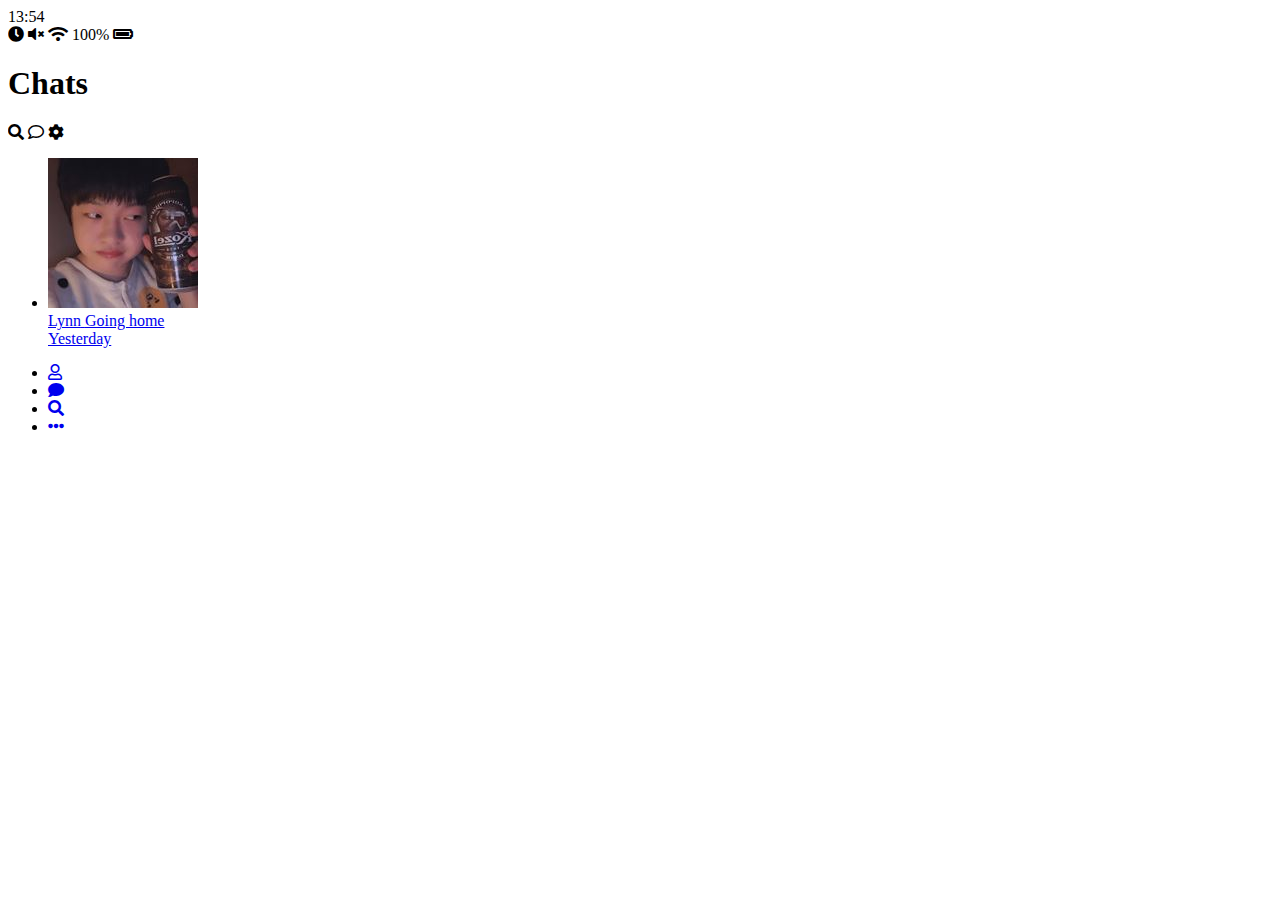
==== index.html @ acf36099 "Html Part" ====
<!DOCTYPE html>
<html lang="en">

<head>
    <meta charset="UTF-8">
    <meta name="viewport" content="width=device-width, initial-scale=1.0">
    <meta http-equiv="X-UA-Compatible" content="ie=edge">
    <link rel="stylesheet" href="https://use.fontawesome.com/releases/v5.9.0/css/all.css" />
    <title>Chats | Kakao Clone</title>
</head>

<body>
    <div class="status-bar">
        <div class="statud-bar__column">
            <span class="status_bar__clock">13:54</span>
        </div>
        <div class="statud-bar__column">
            <i class="fas fa-clock"></i>
            <i class="fas fa-volume-mute"></i>
            <i class="fas fa-wifi"></i>
            <span class="status-bar__battery-level">100%</span>
            <i class="fas fa-battery-full"></i>
        </div>
    </div>
    <header class="header">
        <div class="header__header-coloum">
            <h1 class="header__title">Chats</h1>
        </div>
        <div class="header__header-coloum">
            <span class="header__icon">
                <i class="fas fa-search"></i>
            </span>
            <span class="header__icon">
                <i class="far fa-comment"></i>
            </span>
            <span class="header__icon">
                <i class="fas fa-cog"></i>
            </span>
        </div>
    </header>
    <main class="chats">
        <ul class="chats__list">
            <li class="chats__chat">
                <a href="chat.html">
                    <div class="chat__column">
                        <img class="chat__avatar g-avatar" src="images/avatar.jpg" />
                        <div class="chat__content">
                            <span class="chat__username">Lynn</span>
                            <span class="chat__preview">Going home</span>
                        </div>
                    </div>
                    <div class="chat__column">
                        <span class="chat__timestamp">Yesterday</span>
                    </div>
            </li>
            </a>
        </ul>
    </main>
    <nav class="nav">
        <ul class="nav__list">
            <li class="nav__list-item"><a href="friends.html" class="nav__list-link">
                    <i class="far fa-user"></i>
                </a>
            </li>
            <li class="nav__list-item"><a href="index.html" class="nav__list-link">
                    <i class="fas fa-comment"></i>
                </a>
            </li>
            <li class="nav__list-item"><a href="find.html" class="nav__list-link">
                    <i class="fas fa-search"></i>
                </a>
            </li>
            <li class="nav__list-item"><a href="more.html" class="nav__list-link">
                    <i class="fas fa-ellipsis-h"></i>
                </a>
            </li>
        </ul>
    </nav>
</body>

</html>
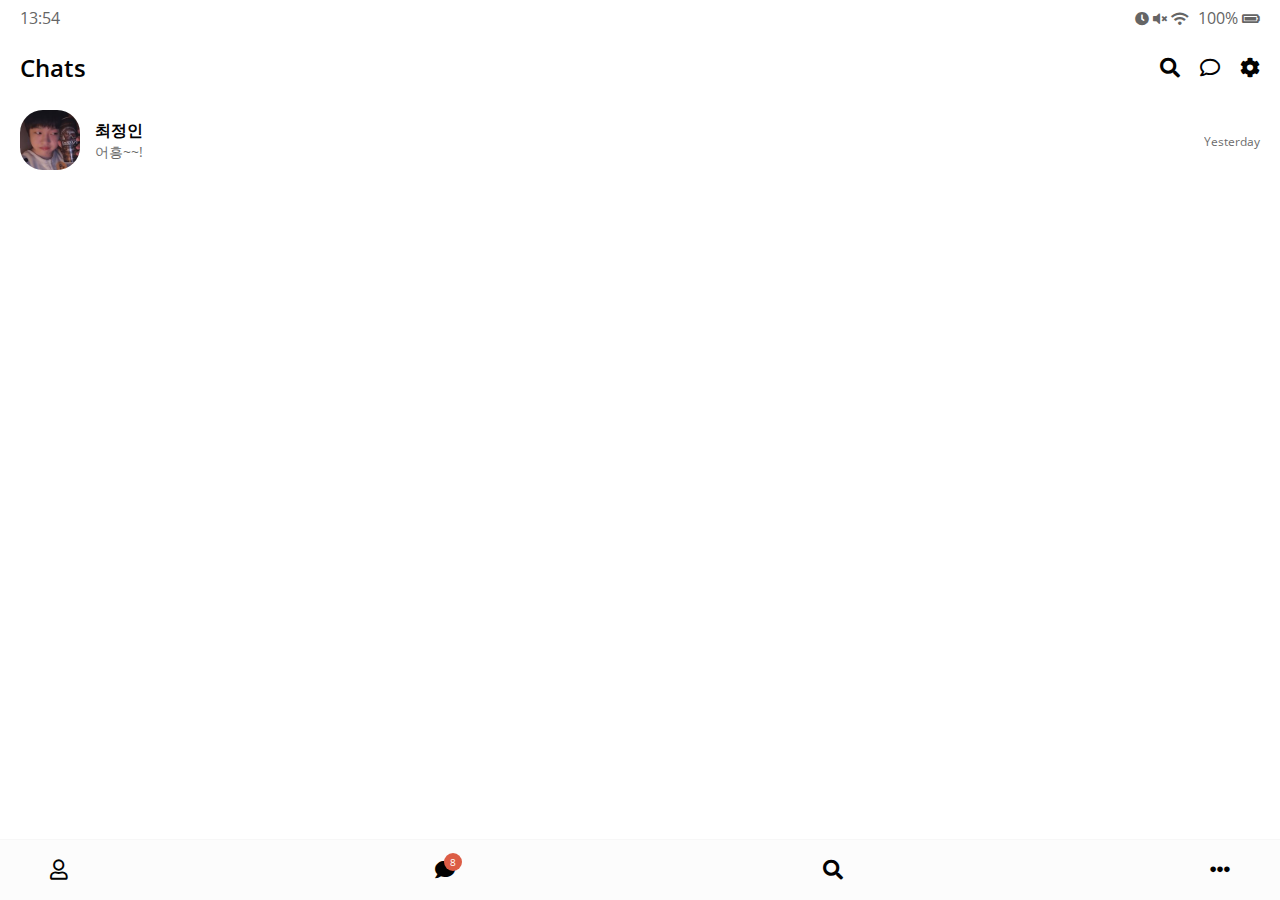
==== commit 272ea858: "Add CSS" ====
--- a/index.html
+++ b/index.html
@@ -6,6 +6,7 @@
     <meta name="viewport" content="width=device-width, initial-scale=1.0">
     <meta http-equiv="X-UA-Compatible" content="ie=edge">
     <link rel="stylesheet" href="https://use.fontawesome.com/releases/v5.9.0/css/all.css" />
+    <link rel="stylesheet" href="css/styles.css">
     <title>Chats | Kakao Clone</title>
 </head>
 
@@ -23,10 +24,10 @@
         </div>
     </div>
     <header class="header">
-        <div class="header__header-coloum">
+        <div class="header__header-column">
             <h1 class="header__title">Chats</h1>
         </div>
-        <div class="header__header-coloum">
+        <div class="header__header-column">
             <span class="header__icon">
                 <i class="fas fa-search"></i>
             </span>
@@ -42,16 +43,26 @@
         <ul class="chats__list">
             <li class="chats__chat">
                 <a href="chat.html">
-                    <div class="chat__column">
-                        <img class="chat__avatar g-avatar" src="images/avatar.jpg" />
-                        <div class="chat__content">
-                            <span class="chat__username">Lynn</span>
-                            <span class="chat__preview">Going home</span>
-                        </div>
+            <div class="chats__chat friend friends--lg">
+                <div class="friend__column">
+                    <img src="images/avatar.jpg" class="m-avatar friend__avatar">
+                    <div class="friend__content">
+                        <span class="friend__name">
+                            최정인
+                        </span>
+                        <span class="friend__bottom-text">
+                            어흥~~!
+                        </span>
                     </div>
-                    <div class="chat__column">
-                        <span class="chat__timestamp">Yesterday</span>
+                </div>
+                <div class="friend__column">
+                    <div class="friend__timestamp">
+                        <span class="chat__timestamp">
+                            Yesterday
+                        </span>
                     </div>
+                </div>
+            </div>
             </li>
             </a>
         </ul>
@@ -63,6 +74,7 @@
                 </a>
             </li>
             <li class="nav__list-item"><a href="index.html" class="nav__list-link">
+                    <div class="nav__badge">8</div>
                     <i class="fas fa-comment"></i>
                 </a>
             </li>
--- a/css/styles.css
+++ b/css/styles.css
@@ -0,0 +1,23 @@
+@import "reset.css";
+@import "status-bar.css";
+@import url('https://fonts.googleapis.com/css?family=Open+Sans:400,600&display=swap');
+@import "header.css";
+@import "nav-bar.css";
+@import "friend.css";
+@import "friends.css";
+
+* {
+    box-sizing: border-box;
+}
+
+body{
+    background-color: white;
+    padding: 10px 20px;
+    color: #020202;
+    font-family: 'Open Sans',-apple-system, BlinkMacSystemFont, 'Segoe UI', Roboto, Oxygen, Ubuntu, Cantarell, 'Helvetica Neue', sans-serif
+}
+
+a {
+    color: inherit;
+    text-decoration: none;
+}